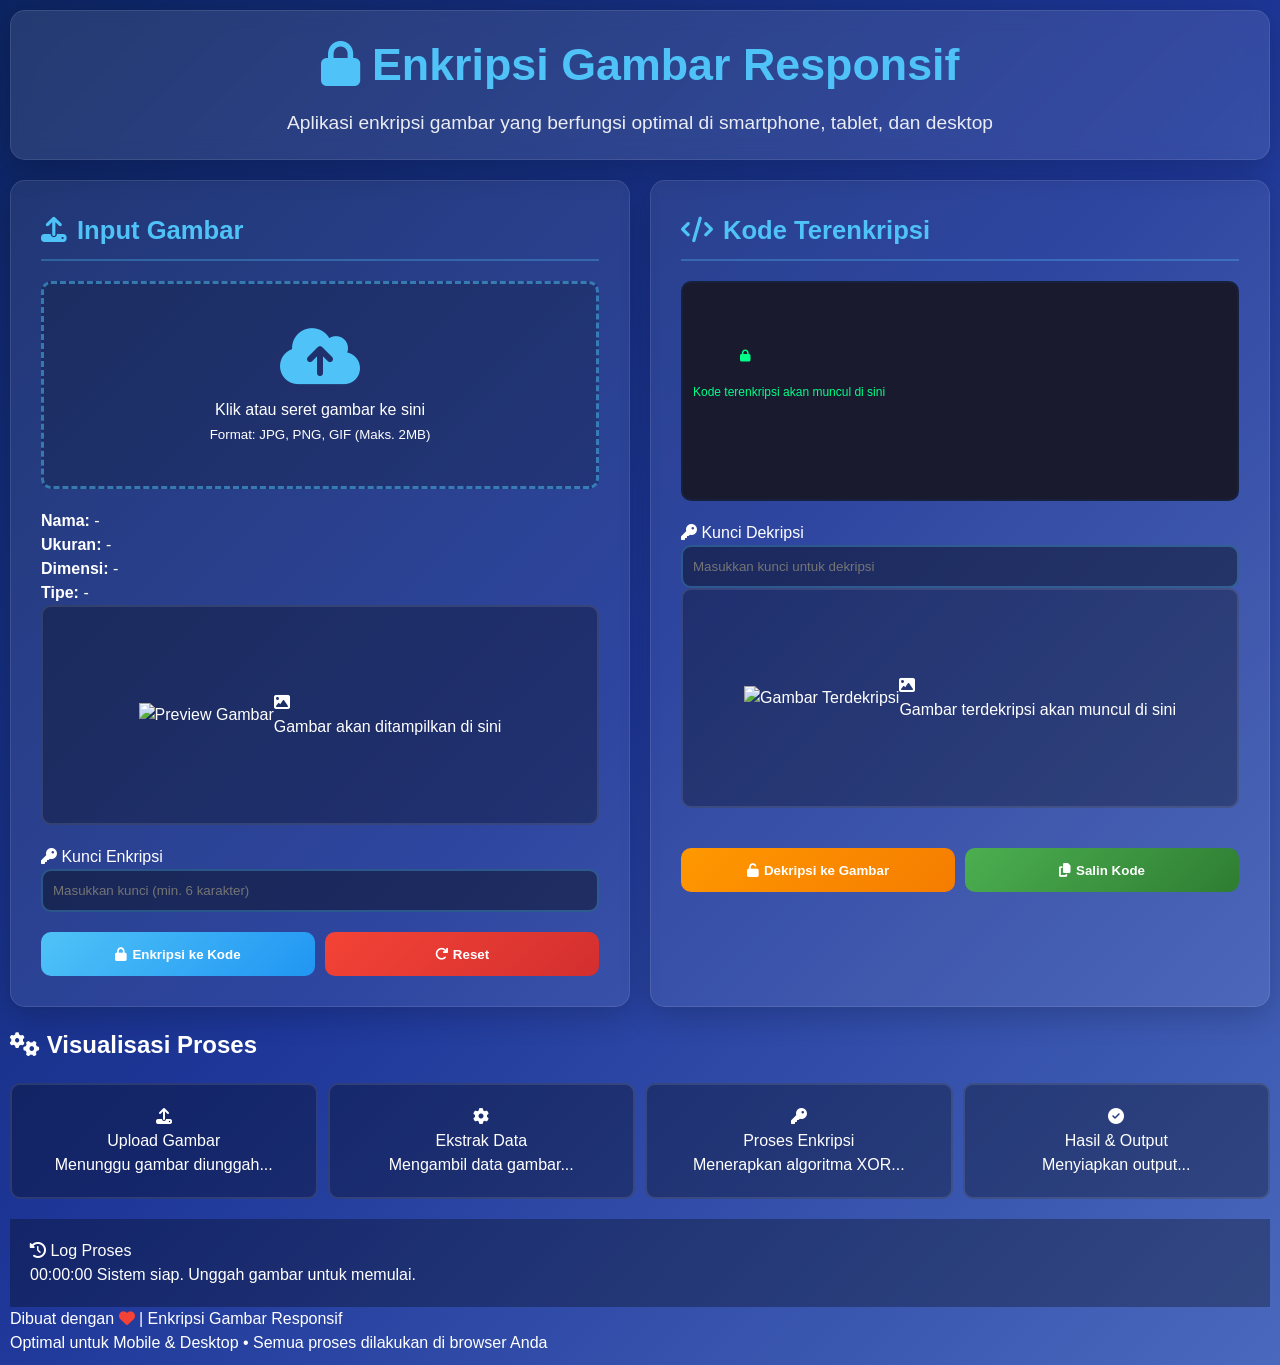
==== index.html @ c985328f "Add files via upload" ====
<!DOCTYPE html>
<html lang="id">
  <head>
    <meta charset="UTF-8" />
    <meta name="viewport" content="width=device-width, initial-scale=1.0, maximum-scale=5.0" />
    <title>Enkripsi Gambar - Responsif</title>
    <link rel="stylesheet" href="https://cdnjs.cloudflare.com/ajax/libs/font-awesome/6.4.0/css/all.min.css" />
    <link rel="stylesheet" href="style.css" />
  </head>
  <body>
    <div class="container">
      <header>
        <h1><i class="fas fa-lock"></i> Enkripsi Gambar Responsif</h1>
        <p class="subtitle">
          Aplikasi enkripsi gambar yang berfungsi optimal di smartphone, tablet, dan desktop
        </p>
      </header>

      <div class="main-container">
        <div class="panel">
          <h2><i class="fas fa-upload"></i> <span>Input Gambar</span></h2>

          <div class="upload-area" id="uploadArea" role="button" tabindex="0" aria-label="Area unggah gambar">
            <i class="fas fa-cloud-upload-alt"></i>
            <p>Klik atau seret gambar ke sini</p>
            <p><small>Format: JPG, PNG, GIF (Maks. 2MB)</small></p>
            <input type="file" id="imageInput" accept="image/*" style="display: none" aria-label="Pilih file gambar" />
          </div>

          <div class="file-info" id="fileInfo" aria-live="polite">
            <div><strong>Nama:</strong> <span id="fileName">-</span></div>
            <div><strong>Ukuran:</strong> <span id="fileSize">-</span></div>
            <div><strong>Dimensi:</strong> <span id="fileDimensions">-</span></div>
            <div><strong>Tipe:</strong> <span id="fileType">-</span></div>
          </div>

          <div class="preview-container" id="imagePreviewContainer">
            <img class="image-preview" id="imagePreview" alt="Preview Gambar" />
            <div class="placeholder" id="imagePlaceholder">
              <i class="fas fa-image"></i>
              <p>Gambar akan ditampilkan di sini</p>
            </div>
          </div>

          <div class="controls">
            <div class="input-group">
              <label for="encryptionKey"><i class="fas fa-key"></i> Kunci Enkripsi</label>
              <input type="password" id="encryptionKey" placeholder="Masukkan kunci (min. 6 karakter)" aria-label="Kunci enkripsi" />
            </div>

            <div class="btn-group">
              <button class="btn btn-primary" id="encryptBtn" aria-label="Enkripsi gambar menjadi kode">
                <i class="fas fa-lock"></i> <span>Enkripsi ke Kode</span>
              </button>
              <button class="btn btn-danger" id="resetBtn" aria-label="Reset semua input">
                <i class="fas fa-redo"></i> <span>Reset</span>
              </button>
            </div>
          </div>
        </div>

        <div class="panel">
          <h2><i class="fas fa-code"></i> <span>Kode Terenkripsi</span></h2>

          <div class="code-container" id="codeOutput" role="region" aria-label="Area kode terenkripsi">
            <div class="placeholder" id="codePlaceholder">
              <i class="fas fa-lock"></i>
              <p>Kode terenkripsi akan muncul di sini</p>
            </div>
          </div>

          <div class="input-group">
            <label for="decryptKey"><i class="fas fa-key"></i> Kunci Dekripsi</label>
            <input type="password" id="decryptKey" placeholder="Masukkan kunci untuk dekripsi" aria-label="Kunci dekripsi" />
          </div>

          <div class="preview-container" id="decryptedPreviewContainer">
            <img class="image-preview" id="decryptedImagePreview" alt="Gambar Terdekripsi" />
            <div class="placeholder" id="decryptedPlaceholder">
              <i class="fas fa-image"></i>
              <p>Gambar terdekripsi akan muncul di sini</p>
            </div>
          </div>

          <div class="btn-group">
            <button class="btn btn-secondary" id="decryptBtn" aria-label="Dekripsi kode menjadi gambar">
              <i class="fas fa-unlock"></i> <span>Dekripsi ke Gambar</span>
            </button>
            <button class="btn btn-success" id="copyCodeBtn" disabled aria-label="Salin kode terenkripsi ke clipboard">
              <i class="fas fa-copy"></i> <span>Salin Kode</span>
            </button>
          </div>
        </div>
      </div>

      <div class="process-panel">
        <h2><i class="fas fa-cogs"></i> <span>Visualisasi Proses</span></h2>
        <div class="process-steps">
          <div class="step" id="step1">
            <div class="step-icon"><i class="fas fa-upload"></i></div>
            <div class="step-title">Upload Gambar</div>
            <div class="step-desc">Menunggu gambar diunggah...</div>
            <div class="step-detail" id="step1Detail"></div>
          </div>
          <div class="step" id="step2">
            <div class="step-icon"><i class="fas fa-cog"></i></div>
            <div class="step-title">Ekstrak Data</div>
            <div class="step-desc">Mengambil data gambar...</div>
            <div class="step-detail" id="step2Detail"></div>
          </div>
          <div class="step" id="step3">
            <div class="step-icon"><i class="fas fa-key"></i></div>
            <div class="step-title">Proses Enkripsi</div>
            <div class="step-desc">Menerapkan algoritma XOR...</div>
            <div class="step-detail" id="step3Detail"></div>
          </div>
          <div class="step" id="step4">
            <div class="step-icon"><i class="fas fa-check-circle"></i></div>
            <div class="step-title">Hasil & Output</div>
            <div class="step-desc">Menyiapkan output...</div>
            <div class="step-detail" id="step4Detail"></div>
          </div>
        </div>

        <div class="process-log" role="log" aria-label="Log proses enkripsi">
          <div class="log-title"><i class="fas fa-history"></i> Log Proses</div>
          <div id="processLog">
            <div class="log-entry info">
              <span class="log-time">00:00:00</span> Sistem siap. Unggah gambar untuk memulai.
            </div>
          </div>
        </div>
      </div>

      <footer>
        <p>Dibuat dengan <i class="fas fa-heart" style="color: #f44336"></i> | Enkripsi Gambar Responsif</p>
        <p>Optimal untuk Mobile & Desktop • Semua proses dilakukan di browser Anda</p>
      </footer>
    </div>

    <script src="script.js"></script>
  </body>
</html>
---- style.css ----
:root {
  --primary-color: #4fc3f7;
  --secondary-color: #ff9800;
  --success-color: #4caf50;
  --danger-color: #f44336;
  --dark-bg: #0c2461;
  --medium-bg: #1e3799;
  --light-bg: #4a69bd;
  --card-bg: rgba(255, 255, 255, 0.08);
  --text-color: #fff;
  --text-light: rgba(255, 255, 255, 0.7);
  --border-color: rgba(255, 255, 255, 0.1);
  --shadow: 0 8px 32px rgba(0, 0, 0, 0.2);
  --border-radius: 15px;
  --border-radius-sm: 10px;
  --spacing-xs: 5px;
  --spacing-sm: 10px;
  --spacing-md: 20px;
  --spacing-lg: 30px;
  --spacing-xl: 40px;
}

* {
  margin: 0;
  padding: 0;
  box-sizing: border-box;
  font-family: "Segoe UI", Tahoma, Geneva, Verdana, sans-serif;
}

body {
  background: linear-gradient(135deg, var(--dark-bg), var(--medium-bg), var(--light-bg));
  color: var(--text-color);
  min-height: 100vh;
  padding: var(--spacing-sm);
  line-height: 1.5;
}

.container {
  max-width: 1400px;
  margin: 0 auto;
  width: 100%;
}

header {
  text-align: center;
  margin-bottom: var(--spacing-md);
  padding: var(--spacing-md);
  background: rgba(255, 255, 255, 0.1);
  border-radius: var(--border-radius);
  backdrop-filter: blur(10px);
  box-shadow: var(--shadow);
  border: 1px solid var(--border-color);
}

h1 {
  font-size: clamp(1.8rem, 5vw, 2.8rem);
  margin-bottom: var(--spacing-sm);
  color: var(--primary-color);
  word-wrap: break-word;
}

.subtitle {
  font-size: clamp(0.9rem, 3vw, 1.2rem);
  opacity: 0.9;
  max-width: 800px;
  margin: 0 auto;
  line-height: 1.6;
}

.main-container {
  display: grid;
  grid-template-columns: repeat(auto-fit, minmax(350px, 1fr));
  gap: var(--spacing-md);
  margin-bottom: var(--spacing-md);
}

.panel {
  background: var(--card-bg);
  border-radius: var(--border-radius);
  padding: clamp(var(--spacing-md), 3vw, var(--spacing-lg));
  box-shadow: var(--shadow);
  border: 1px solid var(--border-color);
  display: flex;
  flex-direction: column;
}

.panel h2 {
  font-size: clamp(1.3rem, 4vw, 1.6rem);
  margin-bottom: var(--spacing-md);
  color: var(--primary-color);
  display: flex;
  align-items: center;
  gap: var(--spacing-sm);
  padding-bottom: var(--spacing-sm);
  border-bottom: 2px solid rgba(79, 195, 247, 0.3);
  flex-wrap: wrap;
}

.upload-area {
  border: 3px dashed rgba(79, 195, 247, 0.5);
  border-radius: var(--border-radius-sm);
  padding: clamp(var(--spacing-lg), 5vw, var(--spacing-xl)) var(--spacing-md);
  text-align: center;
  cursor: pointer;
  transition: all 0.3s;
  margin-bottom: var(--spacing-md);
  background: rgba(0, 0, 0, 0.2);
  min-height: 150px;
  display: flex;
  flex-direction: column;
  justify-content: center;
  align-items: center;
}

.upload-area:hover, .upload-area:active {
  border-color: var(--primary-color);
  background: rgba(79, 195, 247, 0.1);
}

.upload-area i {
  font-size: clamp(3rem, 10vw, 4rem);
  margin-bottom: var(--spacing-sm);
  color: var(--primary-color);
}

.preview-container {
  height: clamp(180px, 30vh, 220px);
  border-radius: var(--border-radius-sm);
  overflow: hidden;
  background: rgba(0, 0, 0, 0.3);
  margin-bottom: var(--spacing-md);
  display: flex;
  align-items: center;
  justify-content: center;
  border: 2px solid var(--border-color);
}

.image-preview {
  max-width: 100%;
  max-height: 100%;
  object-fit: contain;
}

.code-container {
  height: clamp(180px, 30vh, 220px);
  border-radius: var(--border-radius-sm);
  overflow: auto;
  background: #1a1a2e;
  margin-bottom: var(--spacing-md);
  padding: var(--spacing-sm);
  font-family: "Courier New", monospace;
  font-size: clamp(10px, 2vw, 12px);
  color: #00ff88;
  border: 2px solid #16213e;
  white-space: pre-wrap;
  word-break: break-all;
}

input[type="password"], input[type="text"] {
  width: 100%;
  padding: clamp(10px, 2vw, 12px) var(--spacing-sm);
  border-radius: var(--border-radius-sm);
  border: 2px solid rgba(79, 195, 247, 0.3);
  background: rgba(0, 0, 0, 0.4);
  color: var(--text-color);
}

.btn-group {
  display: grid;
  grid-template-columns: repeat(auto-fit, minmax(120px, 1fr));
  gap: var(--spacing-sm);
  margin-top: var(--spacing-md);
}

.btn {
  padding: clamp(10px, 2vw, 12px) var(--spacing-md);
  border-radius: var(--border-radius-sm);
  border: none;
  font-weight: 600;
  cursor: pointer;
  transition: all 0.3s;
  display: flex;
  align-items: center;
  justify-content: center;
  gap: var(--spacing-xs);
  min-height: 44px;
}

.btn-primary { background: linear-gradient(135deg, var(--primary-color), #2196f3); color: white; }
.btn-secondary { background: linear-gradient(135deg, var(--secondary-color), #f57c00); color: white; }
.btn-danger { background: linear-gradient(135deg, var(--danger-color), #d32f2f); color: white; }
.btn-success { background: linear-gradient(135deg, var(--success-color), #2e7d32); color: white; }

.btn:hover { transform: translateY(-3px); box-shadow: 0 5px 15px rgba(0, 0, 0, 0.3); }

.process-steps {
  display: grid;
  grid-template-columns: repeat(auto-fit, minmax(200px, 1fr));
  gap: var(--spacing-sm);
  margin-top: var(--spacing-md);
}

.step {
  background: rgba(0, 0, 0, 0.3);
  border-radius: var(--border-radius-sm);
  padding: var(--spacing-md);
  text-align: center;
  border: 2px solid var(--border-color);
  transition: all 0.3s;
}

.step.active { border-color: var(--primary-color); transform: translateY(-5px); }
.step.completed { border-color: var(--success-color); }

.process-log {
  margin-top: var(--spacing-md);
  background: rgba(0, 0, 0, 0.3);
  padding: var(--spacing-md);
  max-height: 200px;
  overflow-y: auto;
}

@media (max-width: 768px) {
  .main-container { grid-template-columns: 1fr; }
}
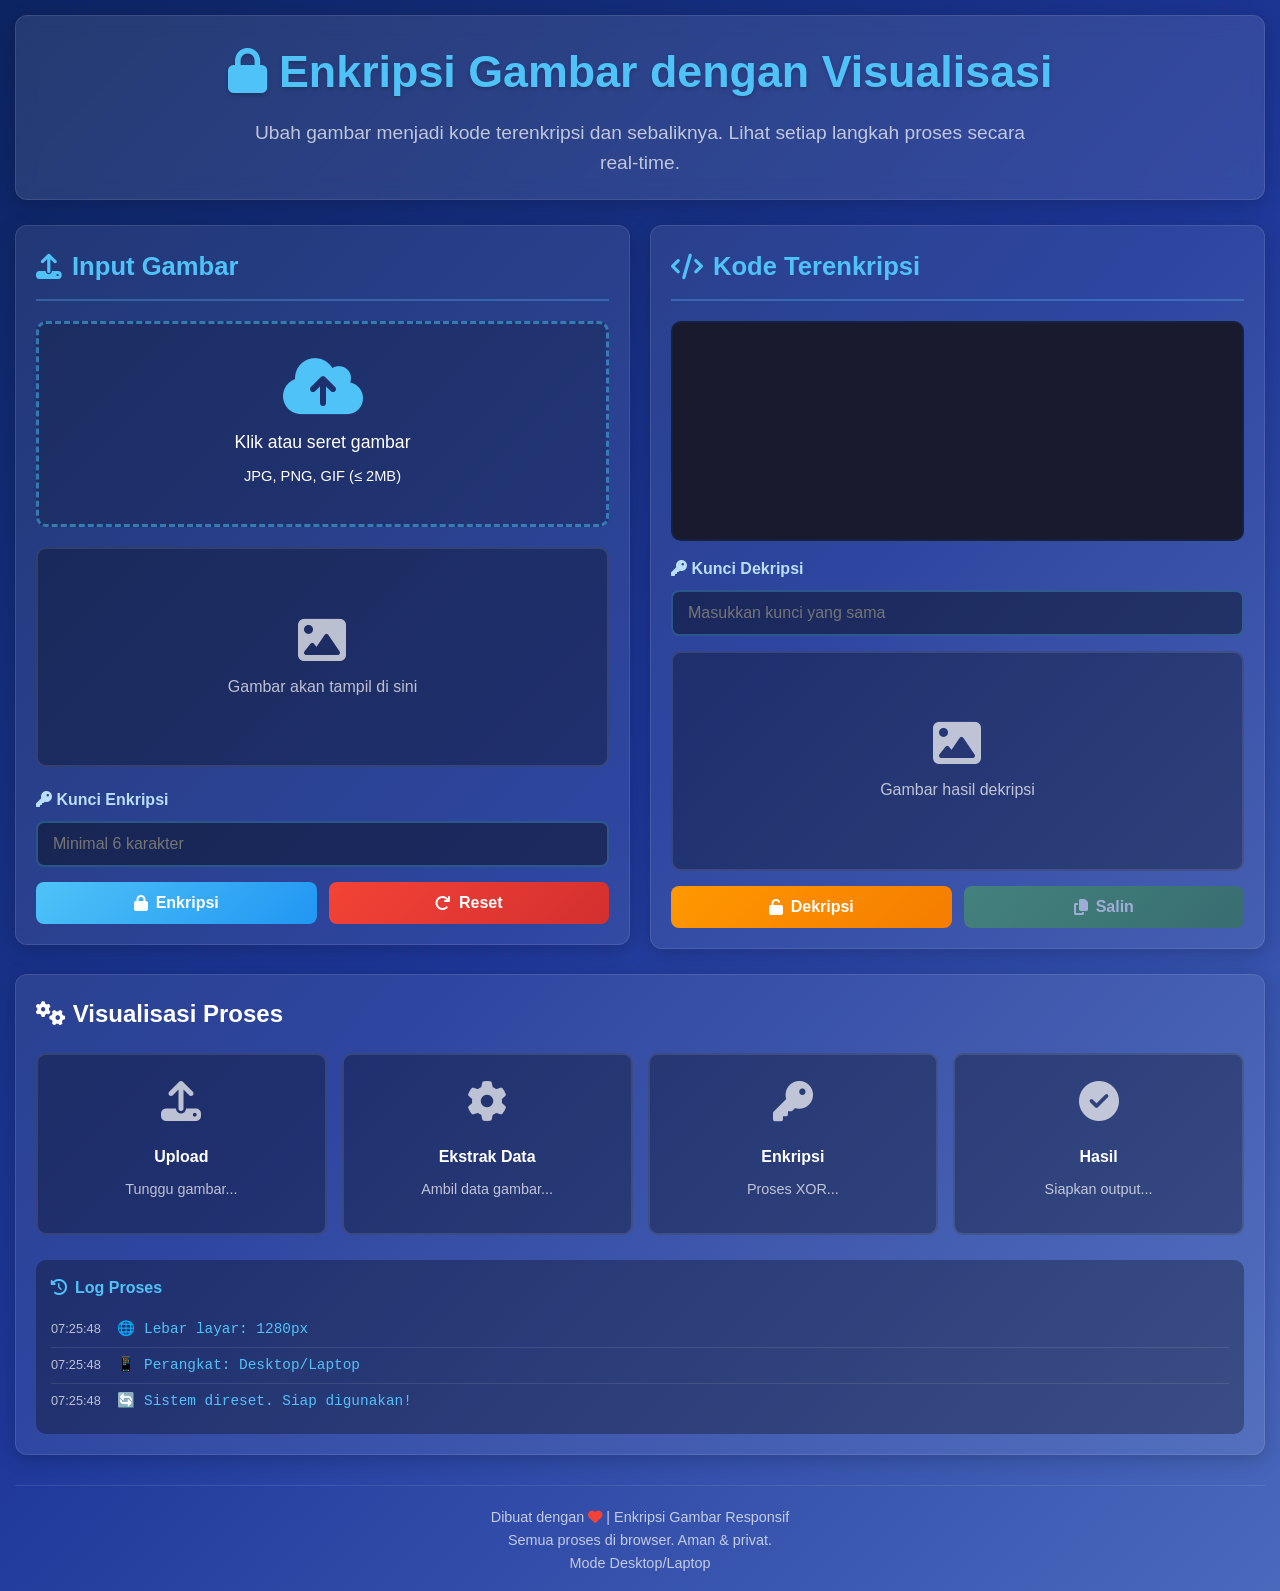
==== commit 8aaf119a: "Add files via upload" ====
--- a/index.html
+++ b/index.html
@@ -1,143 +1,166 @@
 <!DOCTYPE html>
 <html lang="id">
-  <head>
-    <meta charset="UTF-8" />
-    <meta name="viewport" content="width=device-width, initial-scale=1.0, maximum-scale=5.0" />
-    <title>Enkripsi Gambar - Responsif</title>
-    <link rel="stylesheet" href="https://cdnjs.cloudflare.com/ajax/libs/font-awesome/6.4.0/css/all.min.css" />
-    <link rel="stylesheet" href="style.css" />
-  </head>
-  <body>
+<head>
+    <meta charset="UTF-8">
+    <meta name="viewport" content="width=device-width, initial-scale=1.0, maximum-scale=5.0">
+    <title>Enkripsi Gambar Responsif</title>
+    <link rel="stylesheet" href="https://cdnjs.cloudflare.com/ajax/libs/font-awesome/6.4.0/css/all.min.css">
+    <link rel="stylesheet" href="style.css">
+</head>
+<body>
     <div class="container">
-      <header>
-        <h1><i class="fas fa-lock"></i> Enkripsi Gambar Responsif</h1>
-        <p class="subtitle">
-          Aplikasi enkripsi gambar yang berfungsi optimal di smartphone, tablet, dan desktop
-        </p>
-      </header>
-
-      <div class="main-container">
-        <div class="panel">
-          <h2><i class="fas fa-upload"></i> <span>Input Gambar</span></h2>
-
-          <div class="upload-area" id="uploadArea" role="button" tabindex="0" aria-label="Area unggah gambar">
-            <i class="fas fa-cloud-upload-alt"></i>
-            <p>Klik atau seret gambar ke sini</p>
-            <p><small>Format: JPG, PNG, GIF (Maks. 2MB)</small></p>
-            <input type="file" id="imageInput" accept="image/*" style="display: none" aria-label="Pilih file gambar" />
-          </div>
-
-          <div class="file-info" id="fileInfo" aria-live="polite">
-            <div><strong>Nama:</strong> <span id="fileName">-</span></div>
-            <div><strong>Ukuran:</strong> <span id="fileSize">-</span></div>
-            <div><strong>Dimensi:</strong> <span id="fileDimensions">-</span></div>
-            <div><strong>Tipe:</strong> <span id="fileType">-</span></div>
-          </div>
-
-          <div class="preview-container" id="imagePreviewContainer">
-            <img class="image-preview" id="imagePreview" alt="Preview Gambar" />
-            <div class="placeholder" id="imagePlaceholder">
-              <i class="fas fa-image"></i>
-              <p>Gambar akan ditampilkan di sini</p>
+        <header>
+            <h1><i class="fas fa-lock"></i> Enkripsi Gambar <span class="hidden-mobile">dengan Visualisasi</span></h1>
+            <p class="subtitle">Ubah gambar menjadi kode terenkripsi dan sebaliknya. <span class="hidden-mobile">Lihat setiap langkah proses secara real-time.</span></p>
+            <p class="mobile-only">Geser untuk melihat semua konten</p>
+        </header>
+        
+        <div class="app-container">
+            <!-- Panel Input (Kiri) -->
+            <div class="panel">
+                <h2><i class="fas fa-upload"></i> Input Gambar</h2>
+                
+                <div class="upload-area" id="uploadArea">
+                    <i class="fas fa-cloud-upload-alt"></i>
+                    <p>Klik atau seret gambar</p>
+                    <p><small>JPG, PNG, GIF (≤ 2MB)</small></p>
+                    <input type="file" id="imageInput" accept="image/*" style="display: none;">
+                </div>
+                
+                <div class="file-info" id="fileInfo">
+                    <div><strong>Nama:</strong> <span id="fileName">-</span></div>
+                    <div><strong>Ukuran:</strong> <span id="fileSize">-</span></div>
+                    <div><strong>Dimensi:</strong> <span id="fileDimensions">-</span></div>
+                    <div><strong>Tipe:</strong> <span id="fileType">-</span></div>
+                </div>
+                
+                <div class="preview-container" id="imagePreviewContainer">
+                    <img class="image-preview" id="imagePreview" alt="Preview Gambar">
+                    <div class="placeholder" id="imagePlaceholder">
+                        <i class="fas fa-image"></i>
+                        <p>Gambar akan tampil di sini</p>
+                    </div>
+                </div>
+                
+                <div class="controls">
+                    <div class="input-group">
+                        <label for="encryptionKey"><i class="fas fa-key"></i> Kunci Enkripsi</label>
+                        <input type="password" id="encryptionKey" placeholder="Minimal 6 karakter">
+                    </div>
+                    
+                    <div class="btn-group">
+                        <button class="btn btn-primary" id="encryptBtn">
+                            <i class="fas fa-lock"></i> Enkripsi
+                        </button>
+                        <button class="btn btn-danger" id="resetBtn">
+                            <i class="fas fa-redo"></i> Reset
+                        </button>
+                    </div>
+                </div>
             </div>
-          </div>
-
-          <div class="controls">
-            <div class="input-group">
-              <label for="encryptionKey"><i class="fas fa-key"></i> Kunci Enkripsi</label>
-              <input type="password" id="encryptionKey" placeholder="Masukkan kunci (min. 6 karakter)" aria-label="Kunci enkripsi" />
+            
+            <!-- Panel Output (Kanan) -->
+            <div class="panel">
+                <h2><i class="fas fa-code"></i> Kode Terenkripsi</h2>
+                
+                <div class="code-container" id="codeOutput">
+                    <div class="placeholder" id="codePlaceholder">
+                        <i class="fas fa-lock"></i>
+                        <p>Kode akan muncul di sini</p>
+                    </div>
+                </div>
+                
+                <div class="input-group">
+                    <label for="decryptKey"><i class="fas fa-key"></i> Kunci Dekripsi</label>
+                    <input type="password" id="decryptKey" placeholder="Masukkan kunci yang sama">
+                </div>
+                
+                <div class="preview-container" id="decryptedPreviewContainer">
+                    <img class="image-preview" id="decryptedImagePreview" alt="Gambar Terdekripsi">
+                    <div class="placeholder" id="decryptedPlaceholder">
+                        <i class="fas fa-image"></i>
+                        <p>Gambar hasil dekripsi</p>
+                    </div>
+                </div>
+                
+                <div class="btn-group">
+                    <button class="btn btn-secondary" id="decryptBtn">
+                        <i class="fas fa-unlock"></i> Dekripsi
+                    </button>
+                    <button class="btn btn-success" id="copyCodeBtn" disabled>
+                        <i class="fas fa-copy"></i> Salin
+                    </button>
+                </div>
             </div>
-
-            <div class="btn-group">
-              <button class="btn btn-primary" id="encryptBtn" aria-label="Enkripsi gambar menjadi kode">
-                <i class="fas fa-lock"></i> <span>Enkripsi ke Kode</span>
-              </button>
-              <button class="btn btn-danger" id="resetBtn" aria-label="Reset semua input">
-                <i class="fas fa-redo"></i> <span>Reset</span>
-              </button>
+        </div>
+        
+        <!-- Panel Proses -->
+        <div class="process-panel">
+            <h2><i class="fas fa-cogs"></i> Visualisasi Proses</h2>
+            
+            <div class="process-steps">
+                <!-- Langkah 1 -->
+                <div class="step" id="step1">
+                    <div class="step-icon">
+                        <i class="fas fa-upload"></i>
+                    </div>
+                    <div class="step-title">Upload</div>
+                    <div class="step-desc">Tunggu gambar...</div>
+                    <div class="step-detail" id="step1Detail"></div>
+                </div>
+                
+                <!-- Langkah 2 -->
+                <div class="step" id="step2">
+                    <div class="step-icon">
+                        <i class="fas fa-cog"></i>
+                    </div>
+                    <div class="step-title">Ekstrak Data</div>
+                    <div class="step-desc">Ambil data gambar...</div>
+                    <div class="step-detail" id="step2Detail"></div>
+                </div>
+                
+                <!-- Langkah 3 -->
+                <div class="step" id="step3">
+                    <div class="step-icon">
+                        <i class="fas fa-key"></i>
+                    </div>
+                    <div class="step-title">Enkripsi</div>
+                    <div class="step-desc">Proses XOR...</div>
+                    <div class="step-detail" id="step3Detail"></div>
+                </div>
+                
+                <!-- Langkah 4 -->
+                <div class="step" id="step4">
+                    <div class="step-icon">
+                        <i class="fas fa-check-circle"></i>
+                    </div>
+                    <div class="step-title">Hasil</div>
+                    <div class="step-desc">Siapkan output...</div>
+                    <div class="step-detail" id="step4Detail"></div>
+                </div>
             </div>
-          </div>
+            
+            <div class="process-log">
+                <div class="log-title">
+                    <i class="fas fa-history"></i> Log Proses
+                </div>
+                <div id="processLog">
+                    <div class="log-entry info">
+                        <span class="log-time">00:00:00</span>
+                        Sistem siap. Unggah gambar untuk mulai.
+                    </div>
+                </div>
+            </div>
         </div>
-
-        <div class="panel">
-          <h2><i class="fas fa-code"></i> <span>Kode Terenkripsi</span></h2>
-
-          <div class="code-container" id="codeOutput" role="region" aria-label="Area kode terenkripsi">
-            <div class="placeholder" id="codePlaceholder">
-              <i class="fas fa-lock"></i>
-              <p>Kode terenkripsi akan muncul di sini</p>
-            </div>
-          </div>
-
-          <div class="input-group">
-            <label for="decryptKey"><i class="fas fa-key"></i> Kunci Dekripsi</label>
-            <input type="password" id="decryptKey" placeholder="Masukkan kunci untuk dekripsi" aria-label="Kunci dekripsi" />
-          </div>
-
-          <div class="preview-container" id="decryptedPreviewContainer">
-            <img class="image-preview" id="decryptedImagePreview" alt="Gambar Terdekripsi" />
-            <div class="placeholder" id="decryptedPlaceholder">
-              <i class="fas fa-image"></i>
-              <p>Gambar terdekripsi akan muncul di sini</p>
-            </div>
-          </div>
-
-          <div class="btn-group">
-            <button class="btn btn-secondary" id="decryptBtn" aria-label="Dekripsi kode menjadi gambar">
-              <i class="fas fa-unlock"></i> <span>Dekripsi ke Gambar</span>
-            </button>
-            <button class="btn btn-success" id="copyCodeBtn" disabled aria-label="Salin kode terenkripsi ke clipboard">
-              <i class="fas fa-copy"></i> <span>Salin Kode</span>
-            </button>
-          </div>
-        </div>
-      </div>
-
-      <div class="process-panel">
-        <h2><i class="fas fa-cogs"></i> <span>Visualisasi Proses</span></h2>
-        <div class="process-steps">
-          <div class="step" id="step1">
-            <div class="step-icon"><i class="fas fa-upload"></i></div>
-            <div class="step-title">Upload Gambar</div>
-            <div class="step-desc">Menunggu gambar diunggah...</div>
-            <div class="step-detail" id="step1Detail"></div>
-          </div>
-          <div class="step" id="step2">
-            <div class="step-icon"><i class="fas fa-cog"></i></div>
-            <div class="step-title">Ekstrak Data</div>
-            <div class="step-desc">Mengambil data gambar...</div>
-            <div class="step-detail" id="step2Detail"></div>
-          </div>
-          <div class="step" id="step3">
-            <div class="step-icon"><i class="fas fa-key"></i></div>
-            <div class="step-title">Proses Enkripsi</div>
-            <div class="step-desc">Menerapkan algoritma XOR...</div>
-            <div class="step-detail" id="step3Detail"></div>
-          </div>
-          <div class="step" id="step4">
-            <div class="step-icon"><i class="fas fa-check-circle"></i></div>
-            <div class="step-title">Hasil & Output</div>
-            <div class="step-desc">Menyiapkan output...</div>
-            <div class="step-detail" id="step4Detail"></div>
-          </div>
-        </div>
-
-        <div class="process-log" role="log" aria-label="Log proses enkripsi">
-          <div class="log-title"><i class="fas fa-history"></i> Log Proses</div>
-          <div id="processLog">
-            <div class="log-entry info">
-              <span class="log-time">00:00:00</span> Sistem siap. Unggah gambar untuk memulai.
-            </div>
-          </div>
-        </div>
-      </div>
-
-      <footer>
-        <p>Dibuat dengan <i class="fas fa-heart" style="color: #f44336"></i> | Enkripsi Gambar Responsif</p>
-        <p>Optimal untuk Mobile & Desktop • Semua proses dilakukan di browser Anda</p>
-      </footer>
+        
+        <footer>
+            <p>Dibuat dengan <i class="fas fa-heart" style="color:#f44336;"></i> | Enkripsi Gambar Responsif</p>
+            <p>Semua proses di browser. Aman & privat.</p>
+            <p class="mobile-only">Mode Mobile</p>
+            <p class="hidden-mobile">Mode Desktop/Laptop</p>
+        </footer>
     </div>
 
     <script src="script.js"></script>
-  </body>
+</body>
 </html>
--- a/style.css
+++ b/style.css
@@ -1,225 +1,543 @@
+/* Reset & Base Styles */
+* {
+    margin: 0;
+    padding: 0;
+    box-sizing: border-box;
+    font-family: -apple-system, BlinkMacSystemFont, 'Segoe UI', Roboto, Oxygen, Ubuntu, sans-serif;
+}
+
 :root {
-  --primary-color: #4fc3f7;
-  --secondary-color: #ff9800;
-  --success-color: #4caf50;
-  --danger-color: #f44336;
-  --dark-bg: #0c2461;
-  --medium-bg: #1e3799;
-  --light-bg: #4a69bd;
-  --card-bg: rgba(255, 255, 255, 0.08);
-  --text-color: #fff;
-  --text-light: rgba(255, 255, 255, 0.7);
-  --border-color: rgba(255, 255, 255, 0.1);
-  --shadow: 0 8px 32px rgba(0, 0, 0, 0.2);
-  --border-radius: 15px;
-  --border-radius-sm: 10px;
-  --spacing-xs: 5px;
-  --spacing-sm: 10px;
-  --spacing-md: 20px;
-  --spacing-lg: 30px;
-  --spacing-xl: 40px;
-}
-
-* {
-  margin: 0;
-  padding: 0;
-  box-sizing: border-box;
-  font-family: "Segoe UI", Tahoma, Geneva, Verdana, sans-serif;
+    --primary: #4fc3f7;
+    --primary-dark: #2196f3;
+    --secondary: #ff9800;
+    --secondary-dark: #f57c00;
+    --success: #4CAF50;
+    --danger: #f44336;
+    --dark-bg: #0c2461;
+    --medium-bg: #1e3799;
+    --light-bg: #4a69bd;
+    --card-bg: rgba(255, 255, 255, 0.08);
+    --card-border: rgba(255, 255, 255, 0.1);
+    --text-light: #ffffff;
+    --text-muted: rgba(255, 255, 255, 0.7);
+    --code-bg: #1a1a2e;
+    --shadow: 0 4px 20px rgba(0, 0, 0, 0.2);
+    --border-radius: 12px;
+    --transition: all 0.3s ease;
 }
 
 body {
-  background: linear-gradient(135deg, var(--dark-bg), var(--medium-bg), var(--light-bg));
-  color: var(--text-color);
-  min-height: 100vh;
-  padding: var(--spacing-sm);
-  line-height: 1.5;
+    background: linear-gradient(135deg, var(--dark-bg), var(--medium-bg), var(--light-bg));
+    color: var(--text-light);
+    min-height: 100vh;
+    padding: 15px;
+    line-height: 1.6;
 }
 
 .container {
-  max-width: 1400px;
-  margin: 0 auto;
-  width: 100%;
-}
-
+    max-width: 1400px;
+    margin: 0 auto;
+    width: 100%;
+}
+
+/* Header */
 header {
-  text-align: center;
-  margin-bottom: var(--spacing-md);
-  padding: var(--spacing-md);
-  background: rgba(255, 255, 255, 0.1);
-  border-radius: var(--border-radius);
-  backdrop-filter: blur(10px);
-  box-shadow: var(--shadow);
-  border: 1px solid var(--border-color);
+    text-align: center;
+    margin-bottom: 25px;
+    padding: 20px;
+    background: rgba(255, 255, 255, 0.1);
+    border-radius: var(--border-radius);
+    backdrop-filter: blur(10px);
+    box-shadow: var(--shadow);
+    border: 1px solid var(--card-border);
 }
 
 h1 {
-  font-size: clamp(1.8rem, 5vw, 2.8rem);
-  margin-bottom: var(--spacing-sm);
-  color: var(--primary-color);
-  word-wrap: break-word;
+    font-size: clamp(1.8rem, 4vw, 2.8rem);
+    margin-bottom: 10px;
+    color: var(--primary);
+    font-weight: 700;
+    text-shadow: 0 2px 4px rgba(0, 0, 0, 0.2);
 }
 
 .subtitle {
-  font-size: clamp(0.9rem, 3vw, 1.2rem);
-  opacity: 0.9;
-  max-width: 800px;
-  margin: 0 auto;
-  line-height: 1.6;
-}
-
-.main-container {
-  display: grid;
-  grid-template-columns: repeat(auto-fit, minmax(350px, 1fr));
-  gap: var(--spacing-md);
-  margin-bottom: var(--spacing-md);
-}
-
+    font-size: clamp(0.9rem, 2vw, 1.2rem);
+    color: var(--text-muted);
+    max-width: 800px;
+    margin: 0 auto;
+}
+
+/* Main Layout */
+.app-container {
+    display: grid;
+    grid-template-columns: 1fr;
+    gap: 20px;
+    margin-bottom: 25px;
+}
+
+@media (min-width: 768px) {
+    .app-container {
+        grid-template-columns: 1fr 1fr;
+    }
+}
+
+/* Panels */
 .panel {
-  background: var(--card-bg);
-  border-radius: var(--border-radius);
-  padding: clamp(var(--spacing-md), 3vw, var(--spacing-lg));
-  box-shadow: var(--shadow);
-  border: 1px solid var(--border-color);
-  display: flex;
-  flex-direction: column;
+    background: var(--card-bg);
+    border-radius: var(--border-radius);
+    padding: 20px;
+    box-shadow: var(--shadow);
+    border: 1px solid var(--card-border);
+    transition: var(--transition);
+    height: fit-content;
+}
+
+.panel:hover {
+    transform: translateY(-5px);
 }
 
 .panel h2 {
-  font-size: clamp(1.3rem, 4vw, 1.6rem);
-  margin-bottom: var(--spacing-md);
-  color: var(--primary-color);
-  display: flex;
-  align-items: center;
-  gap: var(--spacing-sm);
-  padding-bottom: var(--spacing-sm);
-  border-bottom: 2px solid rgba(79, 195, 247, 0.3);
-  flex-wrap: wrap;
-}
-
+    font-size: clamp(1.2rem, 3vw, 1.6rem);
+    margin-bottom: 20px;
+    color: var(--primary);
+    display: flex;
+    align-items: center;
+    gap: 10px;
+    padding-bottom: 12px;
+    border-bottom: 2px solid rgba(79, 195, 247, 0.3);
+}
+
+/* Upload Area */
 .upload-area {
-  border: 3px dashed rgba(79, 195, 247, 0.5);
-  border-radius: var(--border-radius-sm);
-  padding: clamp(var(--spacing-lg), 5vw, var(--spacing-xl)) var(--spacing-md);
-  text-align: center;
-  cursor: pointer;
-  transition: all 0.3s;
-  margin-bottom: var(--spacing-md);
-  background: rgba(0, 0, 0, 0.2);
-  min-height: 150px;
-  display: flex;
-  flex-direction: column;
-  justify-content: center;
-  align-items: center;
-}
-
-.upload-area:hover, .upload-area:active {
-  border-color: var(--primary-color);
-  background: rgba(79, 195, 247, 0.1);
+    border: 3px dashed rgba(79, 195, 247, 0.5);
+    border-radius: 10px;
+    padding: 30px 15px;
+    text-align: center;
+    cursor: pointer;
+    transition: var(--transition);
+    margin-bottom: 20px;
+    background: rgba(0, 0, 0, 0.2);
+}
+
+.upload-area:hover {
+    border-color: var(--primary);
+    background: rgba(79, 195, 247, 0.1);
 }
 
 .upload-area i {
-  font-size: clamp(3rem, 10vw, 4rem);
-  margin-bottom: var(--spacing-sm);
-  color: var(--primary-color);
-}
-
+    font-size: clamp(2.5rem, 6vw, 4rem);
+    margin-bottom: 10px;
+    color: var(--primary);
+}
+
+.upload-area p {
+    font-size: clamp(0.9rem, 2vw, 1.1rem);
+    margin-bottom: 5px;
+}
+
+/* Preview Areas */
 .preview-container {
-  height: clamp(180px, 30vh, 220px);
-  border-radius: var(--border-radius-sm);
-  overflow: hidden;
-  background: rgba(0, 0, 0, 0.3);
-  margin-bottom: var(--spacing-md);
-  display: flex;
-  align-items: center;
-  justify-content: center;
-  border: 2px solid var(--border-color);
+    height: clamp(180px, 30vw, 220px);
+    border-radius: 10px;
+    overflow: hidden;
+    background: rgba(0, 0, 0, 0.3);
+    margin-bottom: 15px;
+    display: flex;
+    align-items: center;
+    justify-content: center;
+    border: 2px solid var(--card-border);
 }
 
 .image-preview {
-  max-width: 100%;
-  max-height: 100%;
-  object-fit: contain;
+    max-width: 100%;
+    max-height: 100%;
+    object-fit: contain;
 }
 
 .code-container {
-  height: clamp(180px, 30vh, 220px);
-  border-radius: var(--border-radius-sm);
-  overflow: auto;
-  background: #1a1a2e;
-  margin-bottom: var(--spacing-md);
-  padding: var(--spacing-sm);
-  font-family: "Courier New", monospace;
-  font-size: clamp(10px, 2vw, 12px);
-  color: #00ff88;
-  border: 2px solid #16213e;
-  white-space: pre-wrap;
-  word-break: break-all;
+    height: clamp(180px, 30vw, 220px);
+    border-radius: 10px;
+    overflow: auto;
+    background: var(--code-bg);
+    margin-bottom: 15px;
+    padding: 15px;
+    font-family: 'Courier New', monospace;
+    font-size: clamp(10px, 2vw, 12px);
+    color: #00ff88;
+    border: 2px solid #16213e;
+    white-space: pre-wrap;
+    word-break: break-all;
+}
+
+/* Controls */
+.controls {
+    margin-top: 20px;
+}
+
+.input-group {
+    margin-bottom: 15px;
+}
+
+label {
+    display: block;
+    margin-bottom: 8px;
+    color: #bbdefb;
+    font-weight: 600;
+    font-size: clamp(0.9rem, 2vw, 1rem);
 }
 
 input[type="password"], input[type="text"] {
-  width: 100%;
-  padding: clamp(10px, 2vw, 12px) var(--spacing-sm);
-  border-radius: var(--border-radius-sm);
-  border: 2px solid rgba(79, 195, 247, 0.3);
-  background: rgba(0, 0, 0, 0.4);
-  color: var(--text-color);
-}
-
+    width: 100%;
+    padding: clamp(10px, 2vw, 12px) 15px;
+    border-radius: 8px;
+    border: 2px solid rgba(79, 195, 247, 0.3);
+    background: rgba(0, 0, 0, 0.4);
+    color: var(--text-light);
+    font-size: clamp(0.9rem, 2vw, 1rem);
+    transition: var(--transition);
+}
+
+input:focus {
+    outline: none;
+    border-color: var(--primary);
+    box-shadow: 0 0 0 3px rgba(79, 195, 247, 0.2);
+}
+
+/* Buttons */
 .btn-group {
-  display: grid;
-  grid-template-columns: repeat(auto-fit, minmax(120px, 1fr));
-  gap: var(--spacing-sm);
-  margin-top: var(--spacing-md);
+    display: flex;
+    flex-wrap: wrap;
+    gap: 12px;
+    margin-top: 15px;
 }
 
 .btn {
-  padding: clamp(10px, 2vw, 12px) var(--spacing-md);
-  border-radius: var(--border-radius-sm);
-  border: none;
-  font-weight: 600;
-  cursor: pointer;
-  transition: all 0.3s;
-  display: flex;
-  align-items: center;
-  justify-content: center;
-  gap: var(--spacing-xs);
-  min-height: 44px;
-}
-
-.btn-primary { background: linear-gradient(135deg, var(--primary-color), #2196f3); color: white; }
-.btn-secondary { background: linear-gradient(135deg, var(--secondary-color), #f57c00); color: white; }
-.btn-danger { background: linear-gradient(135deg, var(--danger-color), #d32f2f); color: white; }
-.btn-success { background: linear-gradient(135deg, var(--success-color), #2e7d32); color: white; }
-
-.btn:hover { transform: translateY(-3px); box-shadow: 0 5px 15px rgba(0, 0, 0, 0.3); }
+    padding: clamp(10px, 2vw, 12px) clamp(15px, 3vw, 24px);
+    border-radius: 8px;
+    border: none;
+    font-size: clamp(0.9rem, 2vw, 1rem);
+    font-weight: 600;
+    cursor: pointer;
+    transition: var(--transition);
+    display: flex;
+    align-items: center;
+    justify-content: center;
+    gap: 8px;
+    flex: 1;
+    min-width: 120px;
+    text-align: center;
+    white-space: nowrap;
+}
+
+.btn-primary {
+    background: linear-gradient(135deg, var(--primary), var(--primary-dark));
+    color: white;
+}
+
+.btn-secondary {
+    background: linear-gradient(135deg, var(--secondary), var(--secondary-dark));
+    color: white;
+}
+
+.btn-danger {
+    background: linear-gradient(135deg, var(--danger), #d32f2f);
+    color: white;
+}
+
+.btn-success {
+    background: linear-gradient(135deg, var(--success), #2E7D32);
+    color: white;
+}
+
+.btn:hover:not(:disabled) {
+    transform: translateY(-3px);
+    box-shadow: 0 5px 15px rgba(0, 0, 0, 0.3);
+}
+
+.btn:active:not(:disabled) {
+    transform: translateY(-1px);
+}
+
+.btn:disabled {
+    opacity: 0.5;
+    cursor: not-allowed;
+    transform: none;
+}
+
+/* Placeholder */
+.placeholder {
+    text-align: center;
+    color: var(--text-muted);
+    padding: 20px;
+}
+
+.placeholder i {
+    font-size: clamp(2rem, 5vw, 3rem);
+    margin-bottom: 10px;
+    display: block;
+}
+
+/* File Info */
+.file-info {
+    background: rgba(0, 0, 0, 0.3);
+    padding: 12px 15px;
+    border-radius: 8px;
+    margin-bottom: 15px;
+    font-size: clamp(0.8rem, 2vw, 0.9rem);
+    display: none;
+    grid-template-columns: 1fr;
+    gap: 5px;
+}
+
+@media (min-width: 480px) {
+    .file-info {
+        grid-template-columns: repeat(2, 1fr);
+    }
+}
+
+.file-info.active {
+    display: grid;
+    animation: fadeIn 0.5s;
+}
+
+/* Process Panel */
+.process-panel {
+    background: var(--card-bg);
+    border-radius: var(--border-radius);
+    padding: 20px;
+    box-shadow: var(--shadow);
+    border: 1px solid var(--card-border);
+    margin-bottom: 25px;
+}
 
 .process-steps {
-  display: grid;
-  grid-template-columns: repeat(auto-fit, minmax(200px, 1fr));
-  gap: var(--spacing-sm);
-  margin-top: var(--spacing-md);
-}
-
+    display: grid;
+    grid-template-columns: repeat(2, 1fr);
+    gap: 15px;
+    margin-top: 20px;
+}
+
+@media (min-width: 640px) {
+    .process-steps {
+        grid-template-columns: repeat(4, 1fr);
+    }
+}
+
+@media (max-width: 480px) {
+    .process-steps {
+        grid-template-columns: 1fr;
+    }
+}
+
+/* Steps */
 .step {
-  background: rgba(0, 0, 0, 0.3);
-  border-radius: var(--border-radius-sm);
-  padding: var(--spacing-md);
-  text-align: center;
-  border: 2px solid var(--border-color);
-  transition: all 0.3s;
-}
-
-.step.active { border-color: var(--primary-color); transform: translateY(-5px); }
-.step.completed { border-color: var(--success-color); }
-
+    background: rgba(0, 0, 0, 0.3);
+    border-radius: 10px;
+    padding: 15px;
+    text-align: center;
+    border: 2px solid var(--card-border);
+    transition: var(--transition);
+}
+
+.step.active {
+    border-color: var(--primary);
+    background: rgba(79, 195, 247, 0.1);
+    transform: translateY(-5px);
+}
+
+.step.completed {
+    border-color: var(--success);
+    background: rgba(76, 175, 80, 0.1);
+}
+
+.step-icon {
+    font-size: clamp(1.5rem, 4vw, 2.5rem);
+    margin-bottom: 10px;
+    color: var(--text-muted);
+}
+
+.step.active .step-icon {
+    color: var(--primary);
+    animation: pulse 1.5s infinite;
+}
+
+.step.completed .step-icon {
+    color: var(--success);
+}
+
+.step-title {
+    font-weight: 600;
+    margin-bottom: 8px;
+    color: var(--text-light);
+    font-size: clamp(0.9rem, 2vw, 1rem);
+}
+
+.step-desc {
+    font-size: clamp(0.8rem, 2vw, 0.9rem);
+    color: var(--text-muted);
+    min-height: 40px;
+}
+
+.step-detail {
+    margin-top: 10px;
+    padding: 8px;
+    background: rgba(0, 0, 0, 0.5);
+    border-radius: 5px;
+    font-size: clamp(0.7rem, 2vw, 0.85rem);
+    color: var(--primary);
+    font-family: monospace;
+    display: none;
+}
+
+.step.active .step-detail {
+    display: block;
+    animation: fadeIn 0.5s;
+}
+
+/* Animations */
+@keyframes pulse {
+    0% { transform: scale(1); }
+    50% { transform: scale(1.1); }
+    100% { transform: scale(1); }
+}
+
+@keyframes fadeIn {
+    from { opacity: 0; transform: translateY(10px); }
+    to { opacity: 1; transform: translateY(0); }
+}
+
+/* Process Log */
 .process-log {
-  margin-top: var(--spacing-md);
-  background: rgba(0, 0, 0, 0.3);
-  padding: var(--spacing-md);
-  max-height: 200px;
-  overflow-y: auto;
-}
-
-@media (max-width: 768px) {
-  .main-container { grid-template-columns: 1fr; }
+    margin-top: 25px;
+    background: rgba(0, 0, 0, 0.3);
+    border-radius: 10px;
+    padding: 15px;
+    max-height: 180px;
+    overflow-y: auto;
+}
+
+.log-title {
+    font-weight: 600;
+    margin-bottom: 12px;
+    color: var(--primary);
+    display: flex;
+    align-items: center;
+    gap: 8px;
+    font-size: clamp(0.9rem, 2vw, 1rem);
+}
+
+.log-entry {
+    padding: 6px 0;
+    border-bottom: 1px solid rgba(255, 255, 255, 0.1);
+    font-family: monospace;
+    font-size: clamp(0.75rem, 2vw, 0.9rem);
+    word-break: break-word;
+}
+
+.log-entry:last-child {
+    border-bottom: none;
+}
+
+.log-entry.success {
+    color: var(--success);
+}
+
+.log-entry.error {
+    color: var(--danger);
+}
+
+.log-entry.info {
+    color: var(--primary);
+}
+
+.log-entry.warning {
+    color: var(--secondary);
+}
+
+.log-time {
+    color: var(--text-muted);
+    font-size: clamp(0.7rem, 2vw, 0.8rem);
+    margin-right: 8px;
+}
+
+/* Footer */
+footer {
+    text-align: center;
+    margin-top: 30px;
+    padding-top: 20px;
+    border-top: 1px solid var(--card-border);
+    color: var(--text-muted);
+    font-size: clamp(0.8rem, 2vw, 0.9rem);
+}
+
+/* Utility Classes */
+.hidden-mobile {
+    display: none;
+}
+
+@media (min-width: 768px) {
+    .hidden-mobile {
+        display: inline;
+    }
+}
+
+.mobile-only {
+    display: inline;
+}
+
+@media (min-width: 768px) {
+    .mobile-only {
+        display: none;
+    }
+}
+
+/* Scrollbar Styling */
+::-webkit-scrollbar {
+    width: 8px;
+    height: 8px;
+}
+
+::-webkit-scrollbar-track {
+    background: rgba(0, 0, 0, 0.2);
+    border-radius: 4px;
+}
+
+::-webkit-scrollbar-thumb {
+    background: var(--primary);
+    border-radius: 4px;
+}
+
+::-webkit-scrollbar-thumb:hover {
+    background: var(--primary-dark);
+}
+
+/* Loading Spinner */
+.spinner {
+    display: inline-block;
+    width: 20px;
+    height: 20px;
+    border: 3px solid rgba(255, 255, 255, 0.3);
+    border-radius: 50%;
+    border-top-color: var(--primary);
+    animation: spin 1s ease-in-out infinite;
+}
+
+@keyframes spin {
+    to { transform: rotate(360deg); }
+}
+
+/* Touch-friendly improvements */
+@media (hover: none) {
+    .btn:hover:not(:disabled) {
+        transform: none;
+    }
+    
+    .panel:hover {
+        transform: none;
+    }
+    
+    .upload-area:hover {
+        border-color: rgba(79, 195, 247, 0.5);
+        background: rgba(0, 0, 0, 0.2);
+    }
 }
